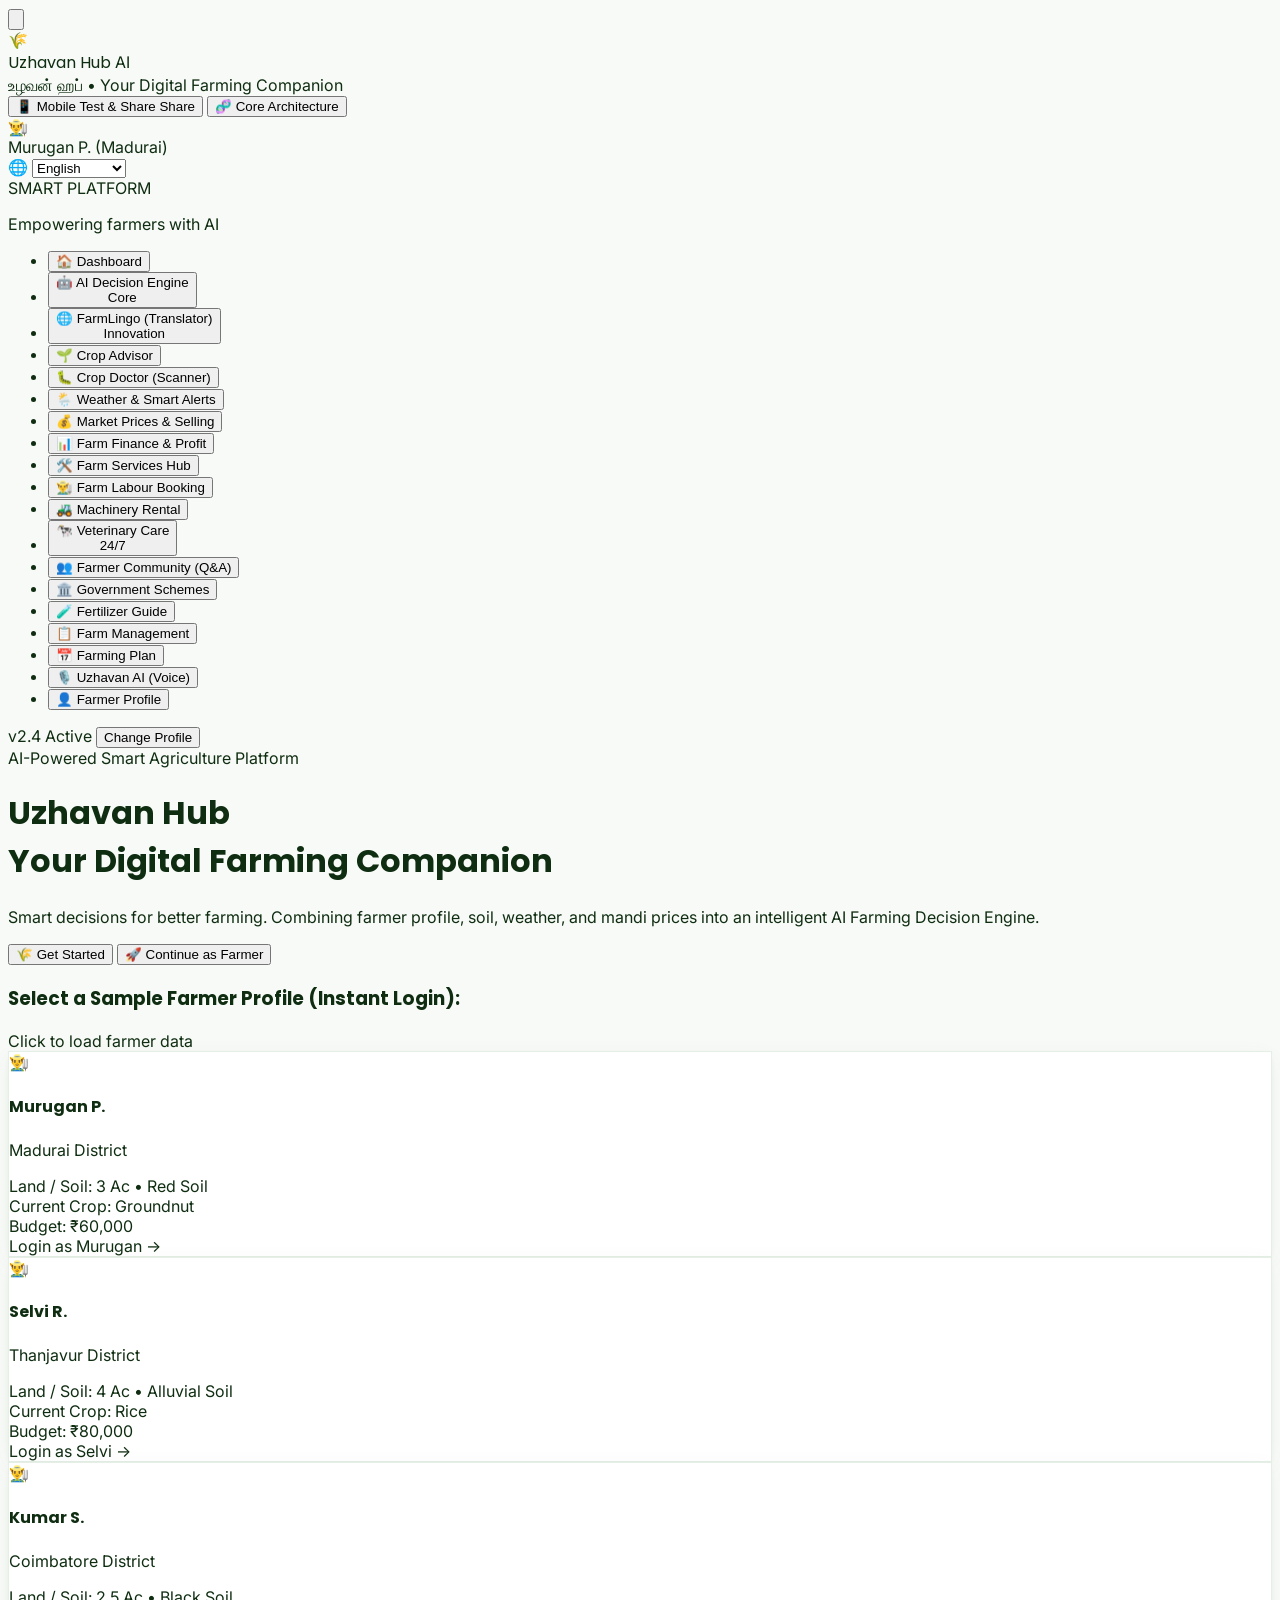
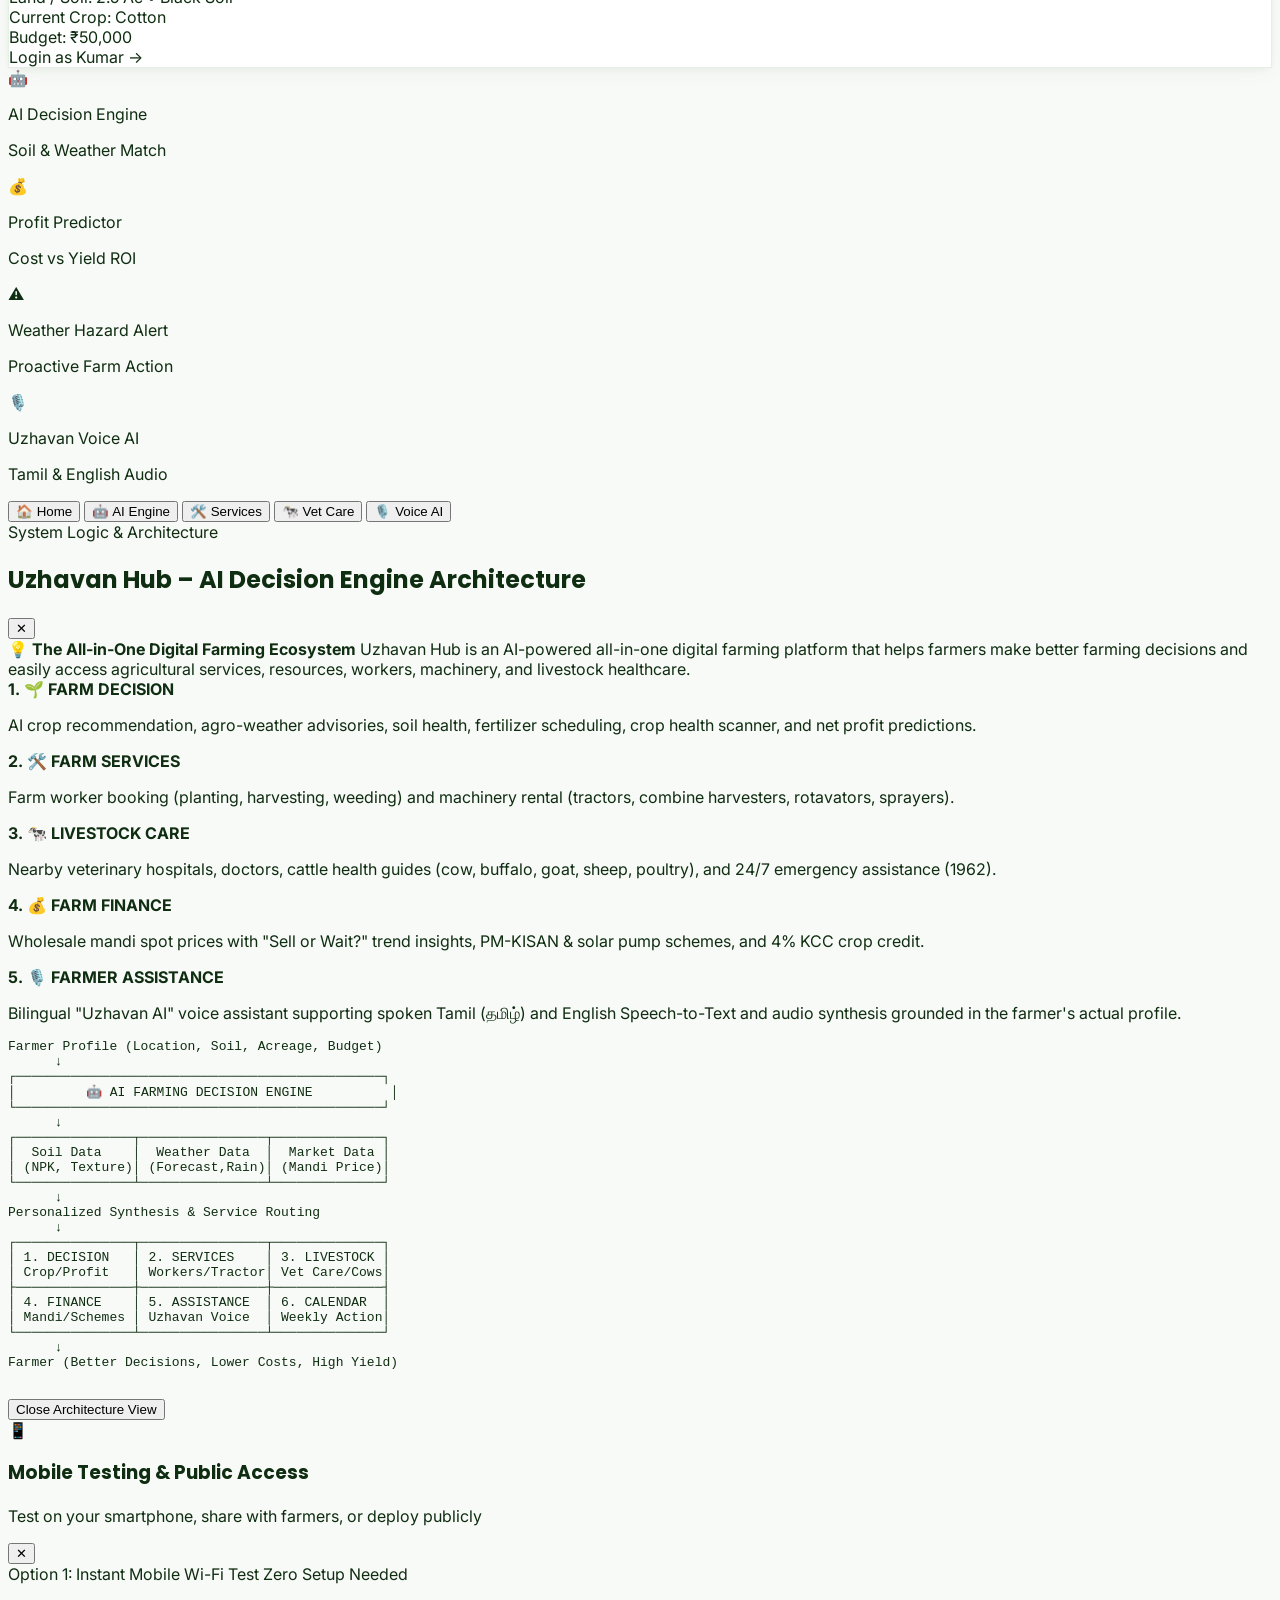
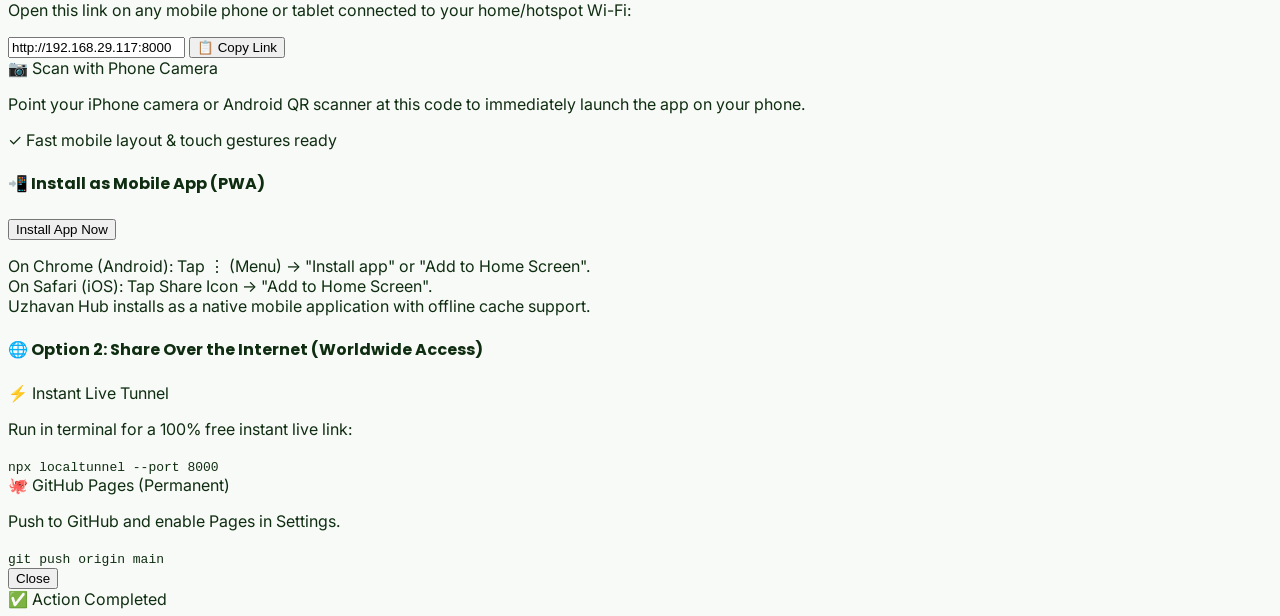
==== index.html @ 30ecf02d "feat: complete Uzhavan Hub v2.5 with PWA, mobile sharing, and 10 smart modules" ====
<!DOCTYPE html>
<html lang="en">
<head>
  <meta charset="UTF-8" />
  <meta name="viewport" content="width=device-width, initial-scale=1.0" />
  <title>Uzhavan Hub – Your Digital Farming Companion</title>
  
  <!-- Google Fonts: Inter & Poppins -->
  <link rel="preconnect" href="https://fonts.googleapis.com">
  <link rel="preconnect" href="https://fonts.gstatic.com" crossorigin>
  <link href="https://fonts.googleapis.com/css2?family=Inter:wght@300;400;500;600;700;800&family=Poppins:wght@500;600;700;800;900&display=swap" rel="stylesheet">
  
  <!-- Tailwind CSS via CDN -->
  <script src="https://cdn.tailwindcss.com"></script>
  <script>
    tailwind.config = {
      theme: {
        extend: {
          colors: {
            brand: {
              50: '#f0fdf4',
              100: '#dcfce7',
              200: '#bbf7d0',
              500: '#22c55e',
              700: '#15803d',
              800: '#166534',
              900: '#14532d',
              950: '#052e16',
            }
          }
        }
      }
    }
  </script>
  
  <!-- PWA & Mobile Meta Tags -->
  <link rel="manifest" href="manifest.json" />
  <link rel="icon" type="image/svg+xml" href="assets/icon.svg" />
  <link rel="apple-touch-icon" href="assets/icon.svg" />
  <meta name="theme-color" content="#166534" />
  <meta name="apple-mobile-web-app-capable" content="yes" />
  <meta name="apple-mobile-web-app-status-bar-style" content="default" />

  <!-- Custom Style Sheet -->
  <link rel="stylesheet" href="css/style.css" />
</head>
<body class="bg-[#f8faf7] text-[#0f2d11] min-h-screen flex flex-col antialiased selection:bg-emerald-200">

  <!-- TOP NAVIGATION HEADER -->
  <header id="mainHeader" class="sticky top-0 z-40 bg-white/95 backdrop-blur-md border-b border-emerald-100 shadow-sm transition-all">
    <div class="max-w-7xl mx-auto px-4 h-16 flex items-center justify-between gap-4">
      
      <!-- Brand & Mobile Menu Toggle -->
      <div class="flex items-center gap-3">
        <button onclick="window.UzhavanApp.toggleMobileMenu()" class="lg:hidden p-2 rounded-xl text-slate-700 hover:bg-emerald-50 border border-slate-200" title="Toggle Navigation">
          <svg class="w-6 h-6" fill="none" stroke="currentColor" viewBox="0 0 24 24"><path stroke-linecap="round" stroke-linejoin="round" stroke-width="2" d="M4 6h16M4 12h16M4 18h16"></path></svg>
        </button>

        <div onclick="window.UzhavanApp.navigate('dashboard')" class="flex items-center gap-2.5 cursor-pointer group">
          <div class="w-10 h-10 rounded-2xl bg-gradient-to-tr from-emerald-800 to-green-600 flex items-center justify-center text-white shadow-md text-xl group-hover:scale-105 transition-transform">
            🌾
          </div>
          <div>
            <div class="flex items-center gap-1.5">
              <span class="brand-title font-black text-xl tracking-tight text-emerald-950 group-hover:text-emerald-800 transition-colors">Uzhavan Hub</span>
              <span class="text-[10px] font-black uppercase px-2 py-0.5 rounded-full bg-emerald-100 text-emerald-800 tracking-wider">AI</span>
            </div>
            <span class="text-[10px] font-semibold text-slate-700 block -mt-0.5 tracking-wide">உழவன் ஹப் • Your Digital Farming Companion</span>
          </div>
        </div>
      </div>

      <!-- Center / Right Controls -->
      <div class="flex items-center gap-3">
        
        <!-- Mobile Test & Share Button -->
        <button onclick="window.UzhavanApp.openShareModal()" class="flex items-center gap-1.5 px-3 py-1.5 rounded-xl bg-emerald-800 hover:bg-emerald-900 text-white shadow-sm text-xs font-bold transition-all" title="Mobile Test, QR Code, and Public Access">
          <span>📱</span>
          <span class="hidden sm:inline">Mobile Test & Share</span>
          <span class="sm:hidden">Share</span>
        </button>

        <!-- System Architecture Modal Button -->
        <button onclick="window.UzhavanApp.openArchitectureModal()" class="hidden sm:flex items-center gap-1.5 px-3 py-1.5 rounded-xl bg-emerald-50 hover:bg-emerald-100 text-emerald-900 border border-emerald-200 text-xs font-bold transition-all" title="View Block Diagram Architecture">
          <span>🧬</span>
          <span>Core Architecture</span>
        </button>

        <!-- Active Farmer Context Badge -->
        <div onclick="window.UzhavanApp.navigate('profile')" class="hidden md:flex items-center gap-2 px-3 py-1.5 rounded-xl bg-slate-50 border border-slate-200 hover:border-emerald-300 cursor-pointer transition-all" title="Click to edit farmer profile">
          <div class="w-6 h-6 rounded-full bg-emerald-700 text-white flex items-center justify-center text-xs font-bold">
            👨‍🌾
          </div>
          <div class="text-left text-xs">
            <span id="headerFarmerName" class="font-bold text-slate-800 block truncate max-w-[130px]">Murugan (Madurai)</span>
          </div>
        </div>

        <!-- Language Selector (English / தமிழ்) -->
        <div class="flex items-center gap-1 bg-white border border-slate-200 p-1 rounded-xl shadow-xs">
          <span class="text-xs px-1.5">🌐</span>
          <select id="langToggle" onchange="window.UzhavanApp.setLanguage(this.value)" class="text-xs font-bold text-slate-800 bg-transparent focus:outline-none cursor-pointer pr-1">
            <option value="en">English</option>
            <option value="ta">தமிழ் (Tamil)</option>
          </select>
        </div>

      </div>

    </div>
  </header>

  <!-- MAIN APP CONTAINER -->
  <div class="flex-1 flex max-w-7xl w-full mx-auto px-2 sm:px-4 pt-4 gap-6">
    
    <!-- LEFT SIDEBAR NAVIGATION (DESKTOP / COLLAPSIBLE MOBILE) -->
    <aside id="mainSidebar" class="hidden lg:block w-64 flex-shrink-0">
      <div class="sticky top-20 bg-white rounded-2xl p-4 border border-emerald-100 shadow-sm space-y-4">
        
        <!-- Sidebar Brand Banner -->
        <div class="p-3 bg-gradient-to-r from-emerald-900 to-green-900 text-white rounded-xl text-center space-y-1">
          <span class="text-xs font-extrabold uppercase tracking-wider text-emerald-300 block">SMART PLATFORM</span>
          <p class="text-[11px] text-emerald-100/80 font-medium">Empowering farmers with AI</p>
        </div>

        <!-- Navigation Links List as per Section 17 -->
        <nav>
          <ul id="sidebarNavList" class="space-y-1">
            <!-- Dynamically populated in app.js -->
          </ul>
        </nav>

        <!-- Profile Quick Link Footer -->
        <div class="pt-3 border-t border-slate-100 flex items-center justify-between text-xs text-slate-700 font-semibold px-2">
          <span>v2.4 Active</span>
          <button onclick="window.UzhavanApp.navigate('landing')" class="text-emerald-700 hover:underline">Change Profile</button>
        </div>

      </div>
    </aside>

    <!-- MAIN VIEW CONTAINER -->
    <main id="viewContainer" class="flex-1 min-w-0">
      <!-- Dynamically rendered components populate here -->
    </main>

  </div>

  <!-- MOBILE BOTTOM NAVIGATION (Section 17) -->
  <nav id="mobileBottomNav" class="lg:hidden fixed bottom-0 left-0 right-0 z-40 bg-white border-t border-emerald-100 shadow-xl grid grid-cols-5 py-1 px-2">
    <!-- Dynamically populated in app.js -->
  </nav>

  <!-- ARCHITECTURE & BLOCK DIAGRAM MODAL (Section 19 & 22) -->
  <div id="architectureModal" class="hidden fixed inset-0 z-50 bg-black/60 backdrop-blur-sm items-center justify-center p-4">
    <div class="bg-white rounded-2xl max-w-3xl w-full max-h-[90vh] overflow-y-auto p-6 md:p-8 shadow-2xl border border-emerald-200 space-y-6">
      
      <div class="flex items-center justify-between pb-4 border-b border-slate-200">
        <div>
          <span class="text-xs font-black uppercase tracking-wider px-2.5 py-0.5 rounded-full bg-emerald-100 text-emerald-800">
            System Logic & Architecture
          </span>
          <h2 class="text-2xl font-black text-emerald-950 mt-1">
            Uzhavan Hub – AI Decision Engine Architecture
          </h2>
        </div>
        <button onclick="window.UzhavanApp.closeArchitectureModal()" class="text-slate-700 hover:text-slate-900 p-2 rounded-xl hover:bg-slate-100 text-lg font-bold">
          ✕
        </button>
      </div>

      <!-- Section 9: New Uzhavan Hub Value Proposition & 5 Core Pillars -->
      <div class="p-4 bg-emerald-50 rounded-xl border border-emerald-200 text-xs md:text-sm text-emerald-950 leading-relaxed font-medium">
        <strong class="font-bold text-emerald-900 block mb-1">💡 The All-in-One Digital Farming Ecosystem</strong>
        Uzhavan Hub is an AI-powered all-in-one digital farming platform that helps farmers make better farming decisions and easily access agricultural services, resources, workers, machinery, and livestock healthcare.
      </div>

      <!-- 5 Major Service Pillars Grid as specified in Section 9 -->
      <div class="grid grid-cols-1 sm:grid-cols-2 md:grid-cols-3 gap-3 text-xs">
        <div class="p-3 bg-slate-50 rounded-xl border border-slate-200 space-y-1">
          <strong class="text-emerald-900 block font-bold text-sm">1. 🌱 FARM DECISION</strong>
          <p class="text-slate-700">AI crop recommendation, agro-weather advisories, soil health, fertilizer scheduling, crop health scanner, and net profit predictions.</p>
        </div>

        <div class="p-3 bg-slate-50 rounded-xl border border-slate-200 space-y-1">
          <strong class="text-emerald-900 block font-bold text-sm">2. 🛠️ FARM SERVICES</strong>
          <p class="text-slate-700">Farm worker booking (planting, harvesting, weeding) and machinery rental (tractors, combine harvesters, rotavators, sprayers).</p>
        </div>

        <div class="p-3 bg-slate-50 rounded-xl border border-slate-200 space-y-1">
          <strong class="text-emerald-900 block font-bold text-sm">3. 🐄 LIVESTOCK CARE</strong>
          <p class="text-slate-700">Nearby veterinary hospitals, doctors, cattle health guides (cow, buffalo, goat, sheep, poultry), and 24/7 emergency assistance (1962).</p>
        </div>

        <div class="p-3 bg-slate-50 rounded-xl border border-slate-200 space-y-1">
          <strong class="text-emerald-900 block font-bold text-sm">4. 💰 FARM FINANCE</strong>
          <p class="text-slate-700">Wholesale mandi spot prices with "Sell or Wait?" trend insights, PM-KISAN & solar pump schemes, and 4% KCC crop credit.</p>
        </div>

        <div class="p-3 bg-slate-50 rounded-xl border border-slate-200 space-y-1 sm:col-span-2">
          <strong class="text-emerald-900 block font-bold text-sm">5. 🎙️ FARMER ASSISTANCE</strong>
          <p class="text-slate-700">Bilingual "Uzhavan AI" voice assistant supporting spoken Tamil (தமிழ்) and English Speech-to-Text and audio synthesis grounded in the farmer's actual profile.</p>
        </div>
      </div>

      <!-- Visual Architecture Block Diagram -->
      <div class="bg-slate-900 text-white p-6 rounded-xl font-mono text-xs md:text-sm leading-relaxed overflow-x-auto shadow-inner">
        <pre class="text-emerald-400 font-bold">
Farmer Profile (Location, Soil, Acreage, Budget)
      ↓
┌───────────────────────────────────────────────┐
│         🤖 AI FARMING DECISION ENGINE          │
└───────────────────────────────────────────────┘
      ↓
┌───────────────┬────────────────┬──────────────┐
│  Soil Data    │  Weather Data  │  Market Data │
│ (NPK, Texture)│ (Forecast,Rain)│ (Mandi Price)│
└───────────────┴────────────────┴──────────────┘
      ↓
Personalized Synthesis & Service Routing
      ↓
┌───────────────┬────────────────┬──────────────┐
│ 1. DECISION   │ 2. SERVICES    │ 3. LIVESTOCK │
│ Crop/Profit   │ Workers/Tractor│ Vet Care/Cows│
├───────────────┼────────────────┼──────────────┤
│ 4. FINANCE    │ 5. ASSISTANCE  │ 6. CALENDAR  │
│ Mandi/Schemes │ Uzhavan Voice  │ Weekly Action│
└───────────────┴────────────────┴──────────────┘
      ↓
Farmer (Better Decisions, Lower Costs, High Yield)
        </pre>
      </div>

      <div class="text-right pt-2 border-t border-slate-100">
        <button onclick="window.UzhavanApp.closeArchitectureModal()" class="px-6 py-2.5 rounded-xl bg-emerald-800 hover:bg-emerald-900 text-white text-xs font-bold shadow-md">
          Close Architecture View
        </button>
      </div>

    </div>
  </div>

  <!-- MOBILE SHARE & PUBLIC TESTING MODAL -->
  <div id="shareModal" class="hidden fixed inset-0 bg-slate-900/70 backdrop-blur-sm z-50 items-center justify-center p-4">
    <div class="bg-white rounded-3xl max-w-xl w-full p-6 md:p-8 space-y-6 shadow-2xl border border-emerald-100 max-h-[92vh] overflow-y-auto">
      
      <div class="flex items-center justify-between border-b border-slate-100 pb-4">
        <div class="flex items-center gap-3">
          <div class="w-10 h-10 rounded-xl bg-emerald-100 text-emerald-800 flex items-center justify-center text-2xl">
            📱
          </div>
          <div>
            <h3 class="text-lg font-black text-slate-900">Mobile Testing & Public Access</h3>
            <p class="text-xs text-slate-500 font-medium">Test on your smartphone, share with farmers, or deploy publicly</p>
          </div>
        </div>
        <button onclick="window.UzhavanApp.closeShareModal()" class="w-8 h-8 rounded-full bg-slate-100 hover:bg-slate-200 text-slate-600 flex items-center justify-center font-bold text-sm">
          ✕
        </button>
      </div>

      <!-- Live Wi-Fi Mobile Testing Box -->
      <div class="bg-gradient-to-br from-emerald-50 to-green-50 p-5 rounded-2xl border border-emerald-200/80 space-y-4">
        <div class="flex items-center justify-between">
          <span class="text-xs font-extrabold text-emerald-800 uppercase tracking-wide flex items-center gap-1.5">
            <span class="w-2 h-2 rounded-full bg-emerald-500 animate-pulse"></span>
            Option 1: Instant Mobile Wi-Fi Test
          </span>
          <span class="text-[10px] bg-emerald-200/60 text-emerald-900 px-2 py-0.5 rounded-full font-bold">Zero Setup Needed</span>
        </div>
        
        <p class="text-xs text-slate-600 leading-relaxed">
          Open this link on any mobile phone or tablet connected to your home/hotspot Wi-Fi:
        </p>

        <!-- URL Display & Copy -->
        <div class="flex items-center gap-2 bg-white p-2.5 rounded-xl border border-emerald-300 shadow-xs">
          <input id="mobileShareUrl" type="text" readonly value="http://192.168.29.117:8000" class="flex-1 text-xs font-mono font-bold text-emerald-900 bg-transparent focus:outline-none select-all" />
          <button onclick="window.UzhavanApp.copyShareUrl()" class="px-3 py-1.5 rounded-lg bg-emerald-700 hover:bg-emerald-800 text-white text-xs font-bold transition-all shadow-xs flex items-center gap-1">
            <span>📋</span>
            <span>Copy Link</span>
          </button>
        </div>

        <!-- QR Code -->
        <div class="flex flex-col sm:flex-row items-center gap-4 bg-white/80 p-4 rounded-xl border border-emerald-100">
          <img id="qrCodeImg" src="https://api.qrserver.com/v1/create-qr-code/?size=140x140&data=http://192.168.29.117:8000" alt="Scan to open Uzhavan Hub on mobile" class="w-32 h-32 rounded-lg border border-slate-200 p-1 bg-white shadow-xs" onerror="this.style.display='none'" />
          <div class="space-y-1.5 text-center sm:text-left">
            <div class="text-xs font-bold text-slate-800">📷 Scan with Phone Camera</div>
            <p class="text-[11px] text-slate-500 leading-normal">
              Point your iPhone camera or Android QR scanner at this code to immediately launch the app on your phone.
            </p>
            <div class="text-[10px] text-emerald-700 font-semibold pt-1">
              ✓ Fast mobile layout & touch gestures ready
            </div>
          </div>
        </div>
      </div>

      <!-- PWA Installation Box -->
      <div class="p-4 rounded-2xl bg-slate-50 border border-slate-200 space-y-2">
        <div class="flex items-center justify-between">
          <h4 class="text-xs font-bold text-slate-800 flex items-center gap-1.5">
            <span>📲</span> Install as Mobile App (PWA)
          </h4>
          <button id="pwaInstallBtn" onclick="window.UzhavanApp.triggerPwaInstall()" class="hidden px-2.5 py-1 rounded-lg bg-emerald-600 hover:bg-emerald-700 text-white text-[11px] font-bold shadow-xs">
            Install App Now
          </button>
        </div>
        <p class="text-[11px] text-slate-600 leading-relaxed">
          On Chrome (Android): Tap <span class="font-semibold text-slate-800">⋮ (Menu) → "Install app"</span> or <span class="font-semibold text-slate-800">"Add to Home Screen"</span>.<br/>
          On Safari (iOS): Tap <span class="font-semibold text-slate-800">Share Icon → "Add to Home Screen"</span>.<br/>
          Uzhavan Hub installs as a native mobile application with offline cache support.
        </p>
      </div>

      <!-- Public Internet Access / Deployment Guidance -->
      <div class="space-y-3">
        <h4 class="text-xs font-bold text-slate-800 uppercase tracking-wide">
          🌐 Option 2: Share Over the Internet (Worldwide Access)
        </h4>

        <div class="grid grid-cols-1 sm:grid-cols-2 gap-2 text-xs">
          <!-- Cloudflare Tunnel / Ngrok -->
          <div class="p-3 rounded-xl border border-slate-200 hover:border-emerald-300 bg-white space-y-1">
            <div class="font-bold text-slate-800 flex items-center gap-1">
              <span>⚡</span> Instant Live Tunnel
            </div>
            <p class="text-[11px] text-slate-500">Run in terminal for a 100% free instant live link:</p>
            <code class="block text-[10px] font-mono bg-slate-100 p-1.5 rounded text-emerald-900 overflow-x-auto">
              npx localtunnel --port 8000
            </code>
          </div>

          <!-- GitHub Pages -->
          <div class="p-3 rounded-xl border border-slate-200 hover:border-emerald-300 bg-white space-y-1">
            <div class="font-bold text-slate-800 flex items-center gap-1">
              <span>🐙</span> GitHub Pages (Permanent)
            </div>
            <p class="text-[11px] text-slate-500">Push to GitHub and enable Pages in Settings.</p>
            <code class="block text-[10px] font-mono bg-slate-100 p-1.5 rounded text-emerald-900 overflow-x-auto">
              git push origin main
            </code>
          </div>
        </div>
      </div>

      <div class="text-right pt-2 border-t border-slate-100 flex justify-end gap-3">
        <button onclick="window.UzhavanApp.closeShareModal()" class="px-5 py-2 rounded-xl bg-slate-200 hover:bg-slate-300 text-slate-700 text-xs font-bold">
          Close
        </button>
      </div>

    </div>
  </div>

  <!-- TOAST NOTIFICATION CONTAINER -->
  <div id="toastNotification" class="hidden">
    <span id="toastIcon" class="text-xl">✅</span>
    <span id="toastText" class="text-xs md:text-sm font-bold">Action Completed</span>
  </div>

  <!-- JAVASCRIPT DEPENDENCY PIPELINE -->
  <script src="js/data.js"></script>
  <script src="js/engine.js"></script>
  <script src="js/components/landing.js"></script>
  <script src="js/components/dashboard.js"></script>
  <script src="js/components/decisionEngine.js"></script>
  <script src="js/components/plantWizard.js"></script>
  <script src="js/components/farmServices.js"></script>
  <script src="js/components/farmLabour.js"></script>
  <script src="js/components/machineryRental.js"></script>
  <script src="js/components/veterinaryCare.js"></script>
  <script src="js/components/weather.js"></script>
  <script src="js/components/cropRisk.js"></script>
  <script src="js/components/profitPredictor.js"></script>
  <script src="js/components/farmFinance.js"></script>
  <script src="js/components/marketPrice.js"></script>
  <script src="js/components/actionPlan.js"></script>
  <script src="js/components/fertilizer.js"></script>
  <script src="js/components/cropHealth.js"></script>
  <script src="js/components/schemes.js"></script>
  <script src="js/components/loans.js"></script>
  <script src="js/components/community.js"></script>
  <script src="js/components/farmManagement.js"></script>
  <script src="js/components/farmLingo.js"></script>
  <script src="js/components/voiceAssistant.js"></script>
  <script src="js/app.js"></script>
</body>
</html>
---- css/style.css ----
/* Uzhavan Hub - Agriculture Theme & Modern Styling */

:root {
  --primary-green: #1b5e20;
  --forest-green: #2e7d32;
  --emerald-green: #10b981;
  --leaf-accent: #4caf50;
  --light-bg: #f8faf7;
  --card-bg: #ffffff;
  --dark-green-text: #0f2d11;
  --alert-amber: #f59e0b;
  --alert-orange: #ea580c;
  --soft-border: #e2e8f0;
}

body {
  font-family: 'Inter', -apple-system, BlinkMacSystemFont, 'Segoe UI', Roboto, sans-serif;
  background-color: var(--light-bg);
  color: var(--dark-green-text);
  overflow-x: hidden;
}

h1, h2, h3, h4, .brand-title {
  font-family: 'Poppins', sans-serif;
}

/* Glassmorphism & Soft Card Shadows */
.agri-card {
  background: #ffffff;
  border: 1px solid rgba(46, 125, 50, 0.12);
  box-shadow: 0 4px 20px -2px rgba(27, 94, 32, 0.06), 0 2px 6px -1px rgba(0, 0, 0, 0.04);
  transition: all 0.25s cubic-bezier(0.4, 0, 0.2, 1);
}

.agri-card:hover {
  border-color: rgba(46, 125, 50, 0.3);
  box-shadow: 0 10px 25px -3px rgba(27, 94, 32, 0.12), 0 4px 10px -2px rgba(0, 0, 0, 0.05);
}

.agri-card-active {
  border-color: #2e7d32 !important;
  box-shadow: 0 0 0 2px rgba(46, 125, 50, 0.25), 0 8px 24px -2px rgba(27, 94, 32, 0.15) !important;
}

/* AI Engine Glow & Pulse */
.ai-glow {
  position: relative;
  background: linear-gradient(135deg, #1b5e20 0%, #2e7d32 50%, #166534 100%);
  color: white;
  box-shadow: 0 10px 30px -5px rgba(27, 94, 32, 0.35);
  overflow: hidden;
}

.ai-glow::before {
  content: '';
  position: absolute;
  top: -50%;
  left: -50%;
  width: 200%;
  height: 200%;
  background: radial-gradient(circle, rgba(255, 255, 255, 0.15) 0%, rgba(255, 255, 255, 0) 60%);
  animation: rotateGlow 12s linear infinite;
  pointer-events: none;
}

@keyframes rotateGlow {
  0% { transform: rotate(0deg); }
  100% { transform: rotate(360deg); }
}

/* Pulse animation for active AI computations */
@keyframes pulseSubtle {
  0%, 100% { opacity: 1; transform: scale(1); }
  50% { opacity: 0.85; transform: scale(1.02); }
}

.pulse-ai {
  animation: pulseSubtle 2.5s infinite ease-in-out;
}

/* Leaf Disease Scanner Beam Animation */
.scanner-container {
  position: relative;
  overflow: hidden;
  border-radius: 1rem;
}

.scanner-beam {
  position: absolute;
  left: 0;
  width: 100%;
  height: 4px;
  background: linear-gradient(90deg, transparent, #22c55e, #86efac, #22c55e, transparent);
  box-shadow: 0 0 15px #22c55e, 0 0 25px #4ade80;
  top: 0;
  animation: scanLine 2.2s infinite alternate ease-in-out;
  z-index: 20;
}

@keyframes scanLine {
  0% { top: 2%; }
  100% { top: 96%; }
}

/* Custom Scrollbars */
::-webkit-scrollbar {
  width: 6px;
  height: 6px;
}

::-webkit-scrollbar-track {
  background: #f1f5f9;
}

::-webkit-scrollbar-thumb {
  background: #a7f3d0;
  border-radius: 4px;
}

::-webkit-scrollbar-thumb:hover {
  background: #2e7d32;
}

/* Voice Assistant Audio Wave Animation */
.voice-wave {
  display: flex;
  align-items: center;
  gap: 4px;
  height: 24px;
}

.voice-wave span {
  display: block;
  width: 4px;
  background-color: #2e7d32;
  border-radius: 2px;
  animation: audioWave 1.2s infinite ease-in-out;
}

.voice-wave span:nth-child(1) { height: 8px; animation-delay: 0.1s; }
.voice-wave span:nth-child(2) { height: 18px; animation-delay: 0.2s; }
.voice-wave span:nth-child(3) { height: 24px; animation-delay: 0.3s; }
.voice-wave span:nth-child(4) { height: 14px; animation-delay: 0.15s; }
.voice-wave span:nth-child(5) { height: 20px; animation-delay: 0.25s; }
.voice-wave span:nth-child(6) { height: 10px; animation-delay: 0.05s; }

@keyframes audioWave {
  0%, 100% { transform: scaleY(0.4); }
  50% { transform: scaleY(1); }
}

/* Custom range slider */
input[type="range"] {
  accent-color: #2e7d32;
}

/* Badge styles */
.badge-low {
  background-color: #dcfce7;
  color: #166534;
  border: 1px solid #bbf7d0;
}

.badge-medium {
  background-color: #fef9c3;
  color: #854d0e;
  border: 1px solid #fef08a;
}

.badge-high {
  background-color: #fee2e2;
  color: #991b1b;
  border: 1px solid #fecaca;
}

/* Tab active state */
.tab-btn.active {
  background-color: #1b5e20;
  color: #ffffff;
}
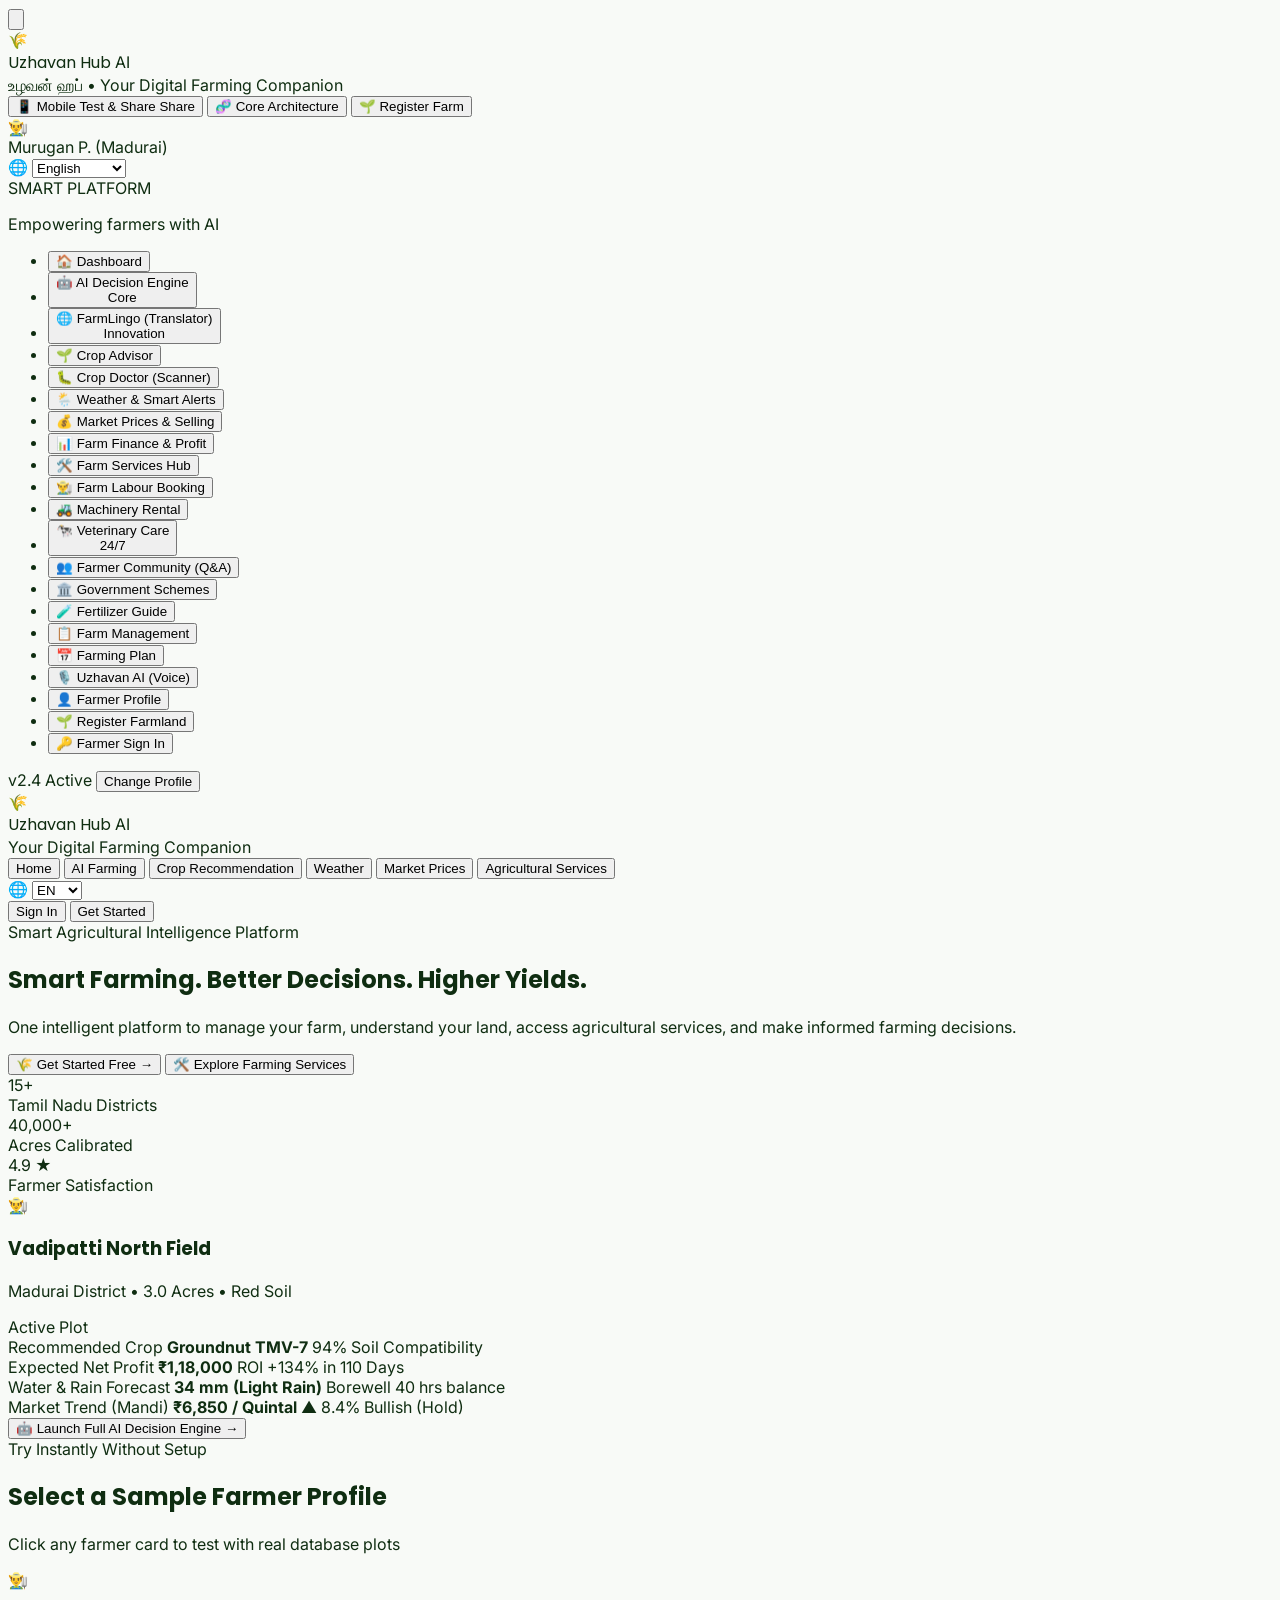
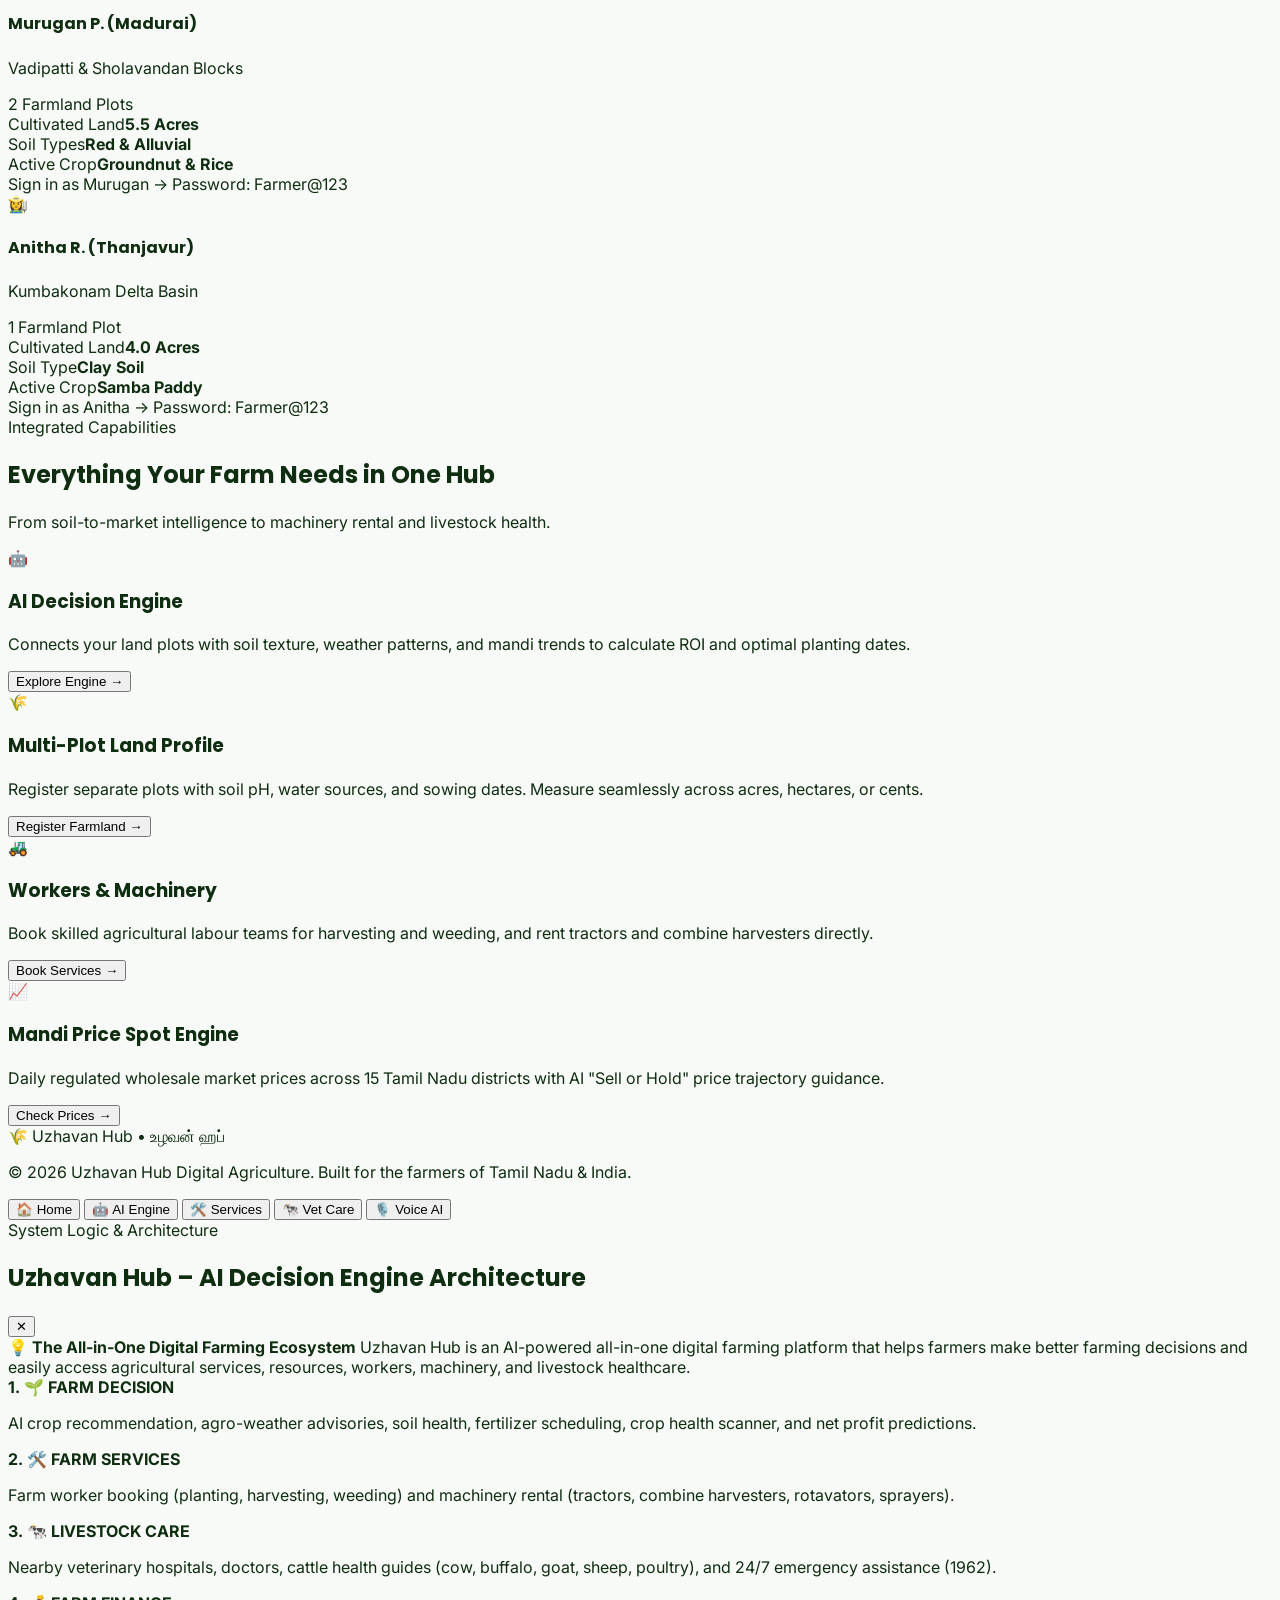
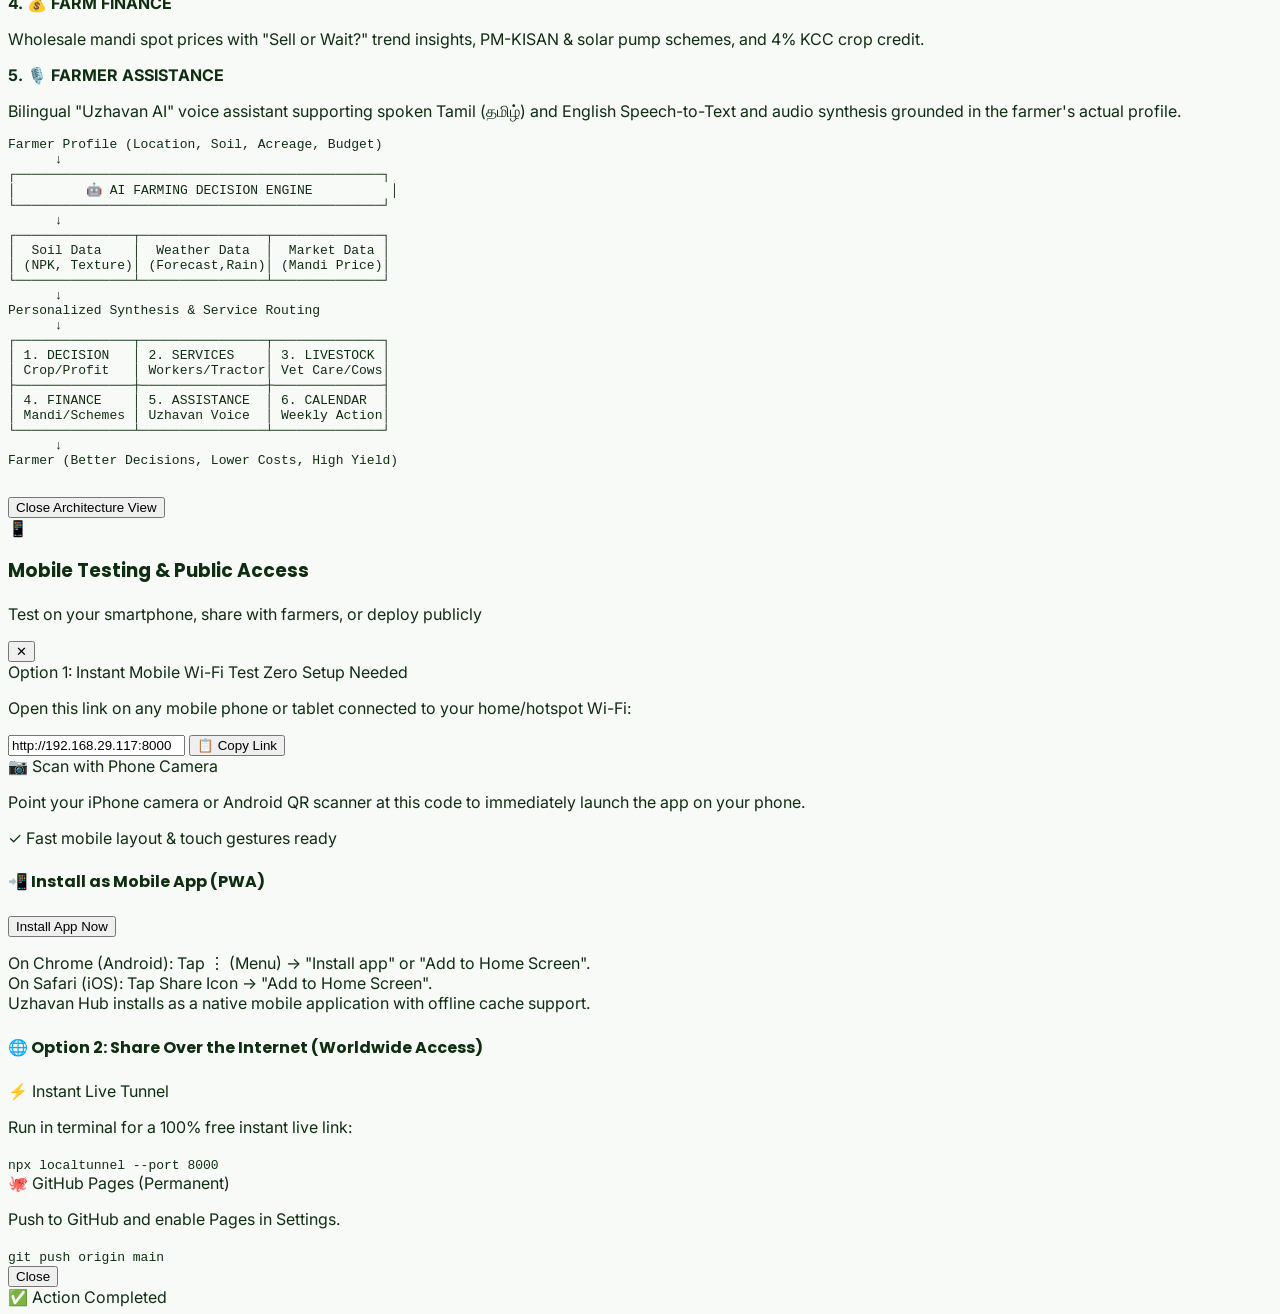
==== commit 015f4986: "feat: complete farmer registration, login, and multi-plot land profile system" ====
--- a/index.html
+++ b/index.html
@@ -86,6 +86,12 @@
           <span>Core Architecture</span>
         </button>
 
+        <!-- Register / Sign In Header Quick Nav -->
+        <button onclick="window.UzhavanApp.navigate('registration')" class="hidden sm:flex items-center gap-1 px-3 py-1.5 rounded-xl bg-emerald-800 hover:bg-emerald-900 text-white text-xs font-bold shadow-xs transition-all" title="Register New Farmland Plot">
+          <span>🌱</span>
+          <span>Register Farm</span>
+        </button>
+
         <!-- Active Farmer Context Badge -->
         <div onclick="window.UzhavanApp.navigate('profile')" class="hidden md:flex items-center gap-2 px-3 py-1.5 rounded-xl bg-slate-50 border border-slate-200 hover:border-emerald-300 cursor-pointer transition-all" title="Click to edit farmer profile">
           <div class="w-6 h-6 rounded-full bg-emerald-700 text-white flex items-center justify-center text-xs font-bold">
@@ -363,6 +369,9 @@
   <!-- JAVASCRIPT DEPENDENCY PIPELINE -->
   <script src="js/data.js"></script>
   <script src="js/engine.js"></script>
+  <script src="js/auth.js"></script>
+  <script src="js/components/registration.js"></script>
+  <script src="js/components/login.js"></script>
   <script src="js/components/landing.js"></script>
   <script src="js/components/dashboard.js"></script>
   <script src="js/components/decisionEngine.js"></script>
